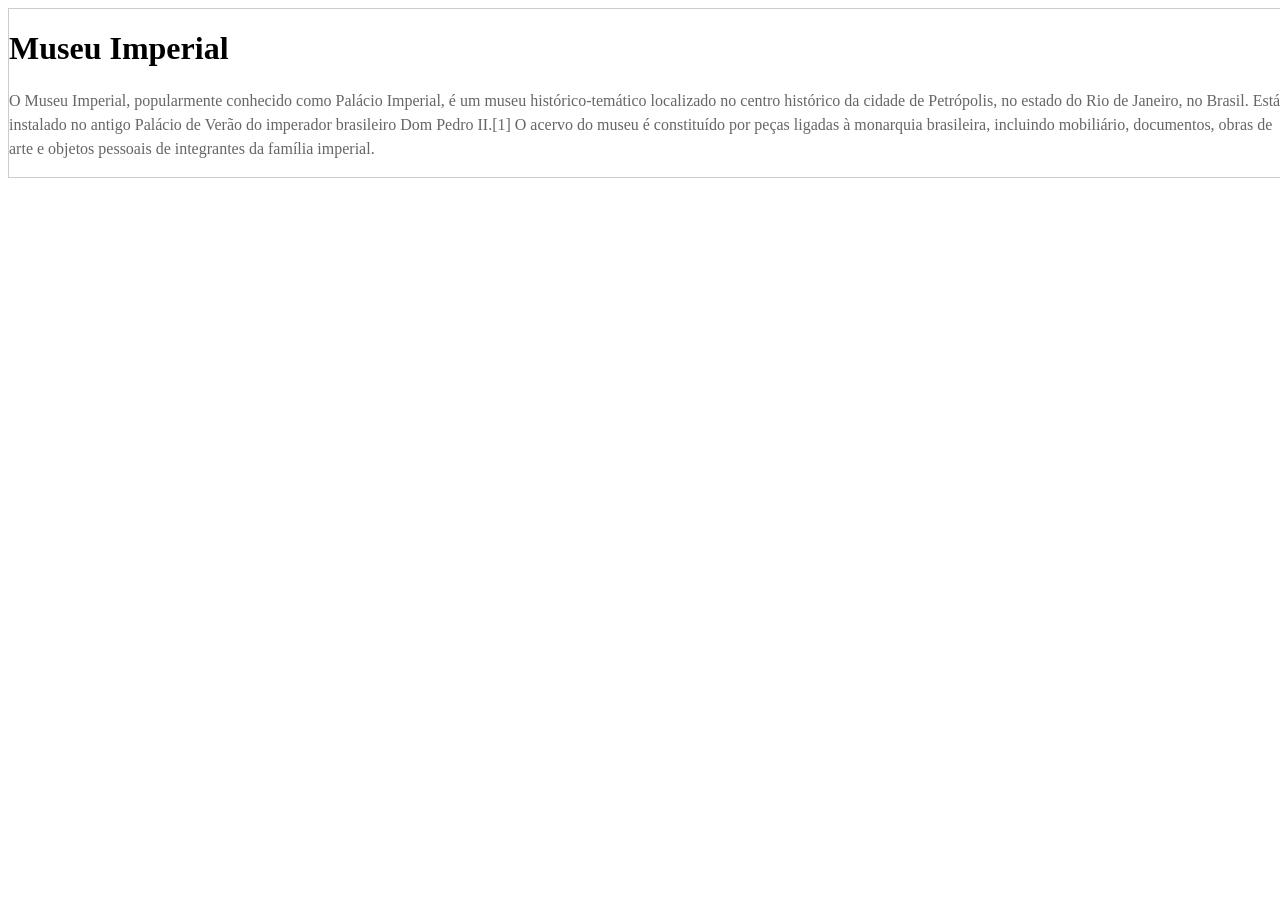
==== pages/museu-imperial.html @ d3b87f87 "pagina do museu" ====
<!doctype html>
<html lang="en">
  <head>
    <meta charset="UTF-8" />
    <meta name="viewport" content="width=device-width, initial-scale=1.0" />
    <link rel="stylesheet" href="museu-imperial.css" />
    <title>Museu Imperial</title>
  </head>
  <body>
    <h1 class="topo-pagina">Museu Imperial</h1>
    <p class="topo-pagina">
      O Museu Imperial, popularmente conhecido como Palácio Imperial, é um museu
      histórico-temático localizado no centro histórico da cidade de Petrópolis,
      no estado do Rio de Janeiro, no Brasil. Está instalado no antigo Palácio
      de Verão do imperador brasileiro Dom Pedro II.[1] O acervo do museu é
      constituído por peças ligadas à monarquia brasileira, incluindo
      mobiliário, documentos, obras de arte e objetos pessoais de integrantes da
      família imperial.
    </p>
  </body>
</html>
---- pages/museu-imperial.css ----
* Configurações Gerais */ body {
  background-color: white; /* Fundo branco conforme solicitado */
  color: #333333;
  font-family: Arial, Helvetica, sans-serif;
  margin: 0;
  padding: 0;
  text-align: center; /* Centraliza todo o conteúdo da página */
}

/* Espaçamento do Topo */
#topo-pagina {
  padding: 40px 20px;
}

#topo-pagina h1 {
  font-size: 32px;
  margin-bottom: 10px;
}

/* Linha divisória discreta */
hr {
  width: 50%;
  border: 0;
  border-top: 1px solid #dddddd;
  margin: 20px auto;
}

/* Container de cada Ponto Turístico */
.ponto-container {
  width: 600px; /* Largura fixa para manter o alinhamento */
  margin: 40px auto; /* Centraliza o bloco na tela e dá espaço entre eles */
  padding: 20px;
}

/* Estilo da Imagem que é Link */
body {
  width: 100%; /* A imagem ocupa toda a largura do container (600px) */
  height: auto;
  border: 1px solid #cccccc;
  display: block;
  margin-bottom: 20px; /* Espaço entre a foto e o nome abaixo dela */
  background-image: url("https://upload.wikimedia.org/wikipedia/commons/thumb/2/24/Museu_Imperial_03_%28cropped%29.JPG/1920px-Museu_Imperial_03_%28cropped%29.JPG");
}

/* Efeito visual ao passar o mouse na foto */
.foto-link:hover {
  border-color: #3b5998;
  opacity: 0.9;
}

/* Estilo do Nome e Descrição */
h2 {
  margin-bottom: 10px;
  color: #222222;
}

p {
  line-height: 1.5;
  color: #666666;
}

/* Rodapé */
#rodape {
  margin-top: 60px;
  padding: 20px;
  border-top: 1px solid #eeeeee;
  font-size: 12px;
}
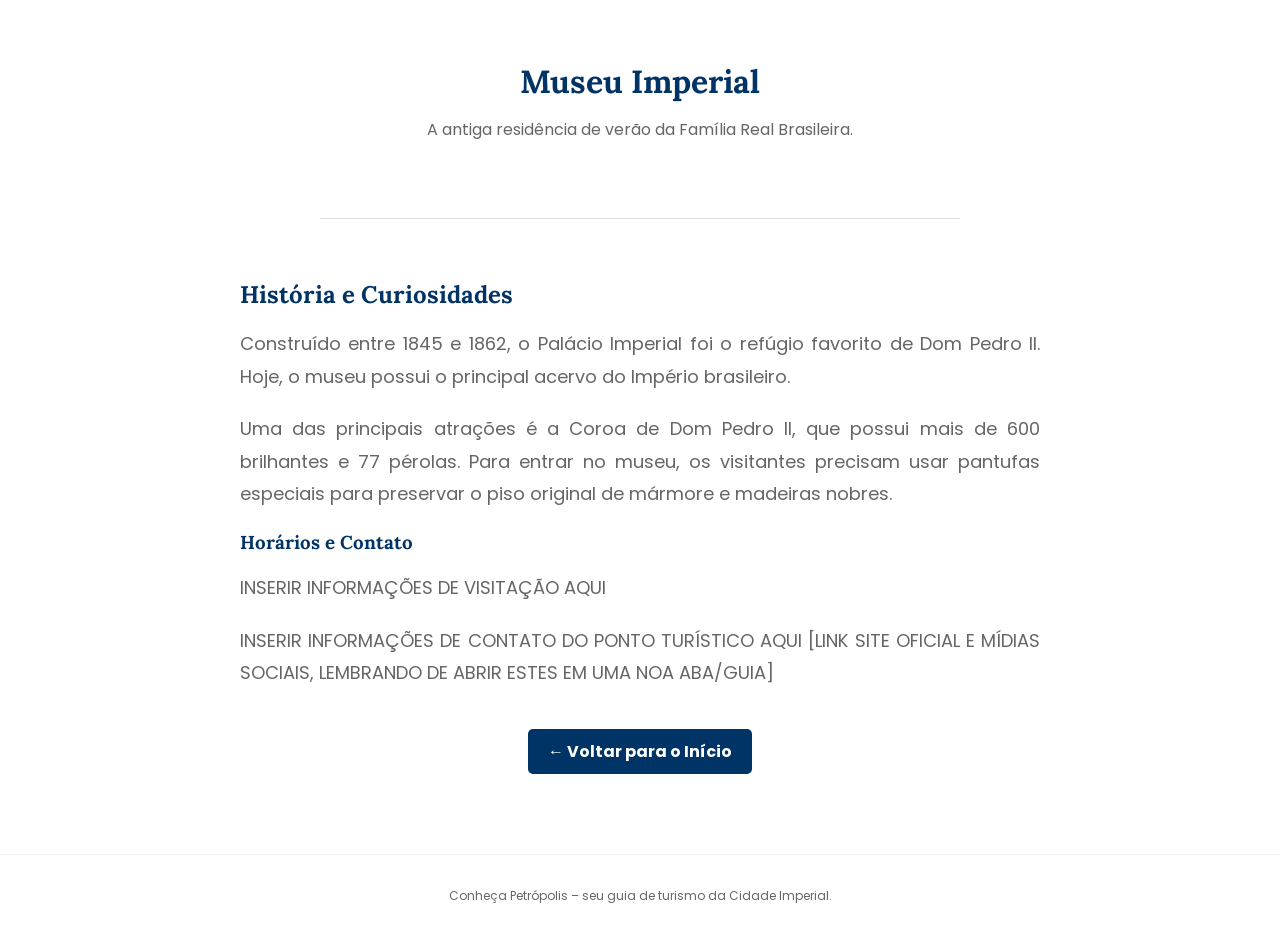
==== commit 3bc7978d: "finalização página inicial, padronização CSS e páginas secundárias" ====
--- a/pages/museu-imperial.html
+++ b/pages/museu-imperial.html
@@ -1,21 +1,65 @@
+<!-- Nessa página é necessário que a foto do ponto turístico em questão esteja como plano de fundo (background); encontrem soluções para manter o texto legível. -->
+
 <!doctype html>
-<html lang="en">
+<html lang="pt-br">
   <head>
     <meta charset="UTF-8" />
-    <meta name="viewport" content="width=device-width, initial-scale=1.0" />
-    <link rel="stylesheet" href="museu-imperial.css" />
-    <title>Museu Imperial</title>
+    <title>Museu Imperial - Detalhes</title>
+    <link rel="stylesheet" href="museu-imperial-style.css" />
+    <link rel="preconnect" href="https://fonts.googleapis.com" />
+    <link rel="preconnect" href="https://fonts.gstatic.com" crossorigin />
+    <link
+      href="https://fonts.googleapis.com/css2?family=Lora:ital,wght@0,400..700;1,400..700&family=Poppins:ital,wght@0,100;0,200;0,300;0,400;0,500;0,600;0,700;0,800;0,900;1,100;1,200;1,300;1,400;1,500;1,600;1,700;1,800;1,900&display=swap"
+      rel="stylesheet"
+    />
   </head>
   <body>
-    <h1 class="topo-pagina">Museu Imperial</h1>
-    <p class="topo-pagina">
-      O Museu Imperial, popularmente conhecido como Palácio Imperial, é um museu
-      histórico-temático localizado no centro histórico da cidade de Petrópolis,
-      no estado do Rio de Janeiro, no Brasil. Está instalado no antigo Palácio
-      de Verão do imperador brasileiro Dom Pedro II.[1] O acervo do museu é
-      constituído por peças ligadas à monarquia brasileira, incluindo
-      mobiliário, documentos, obras de arte e objetos pessoais de integrantes da
-      família imperial.
-    </p>
+    <div id="topo-pagina">
+      <h1>Museu Imperial</h1>
+      <p>A antiga residência de verão da Família Real Brasileira.</p>
+    </div>
+
+    <hr />
+
+    <div class="conteudo-detalhado">
+      <!-- <img
+        src="https://via.placeholder.com/800x400"
+        alt="Fachada do Museu Imperial"
+        class="imagem-destaque"
+      /> -->
+
+      <div class="texto-historia">
+        <h2>História e Curiosidades</h2>
+        <p class="descricao">
+          Construído entre 1845 e 1862, o Palácio Imperial foi o refúgio
+          favorito de Dom Pedro II. Hoje, o museu possui o principal acervo do
+          Império brasileiro.
+        </p>
+        <p class="descricao">
+          Uma das principais atrações é a Coroa de Dom Pedro II, que possui mais
+          de 600 brilhantes e 77 pérolas. Para entrar no museu, os visitantes
+          precisam usar pantufas especiais para preservar o piso original de
+          mármore e madeiras nobres.
+        </p>
+
+        <h3>Horários e Contato</h3>
+
+        <p class="descricao">INSERIR INFORMAÇÕES DE VISITAÇÃO AQUI</p>
+
+        <p class="descricao">
+          INSERIR INFORMAÇÕES DE CONTATO DO PONTO TURÍSTICO AQUI [LINK SITE
+          OFICIAL E MÍDIAS SOCIAIS, LEMBRANDO DE ABRIR ESTES EM UMA NOA
+          ABA/GUIA]
+        </p>
+      </div>
+
+      <div class="navegacao">
+        <a href="index.html" class="botao-voltar">← Voltar para o Início</a>
+      </div>
+    </div>
+
+    <div id="rodape">
+      <p>Conheça Petrópolis &ndash; seu guia de turismo da Cidade Imperial.</p>
+    </div>
   </body>
 </html>
--- a/pages/museu-imperial-style.css
+++ b/pages/museu-imperial-style.css
@@ -0,0 +1,141 @@
+/* Aqui é onde a estrutura do código HTML é estilizada.
+As propriedades em cada bloco estão organizadas da seguinte ordem: 
+1. Posicionamento (Onde o elemento se coloca)
+2. Modelo de Caixa (Tamanho e espaçamento)
+3. Tipografia (Como o texto se comporta)
+4. Visual (Cores de fundo, bordas, sombras) */
+
+/* --- Configurações Gerais --- */
+body {
+  /* não há; re Posicionamento */
+  margin: 0; /* re Modelo de Caixa */
+  padding: 0;
+  color: #333333; /* re Tipografia */
+  font-family: Poppins, Helvetica, sans-serif;
+  text-align: center;
+  background-color: white; /* re Visual */
+}
+
+/* Espaçamento do Topo */
+#topo-pagina {
+  padding: 40px 20px;
+}
+
+#topo-pagina h1 {
+  margin-bottom: 10px;
+  color: #003366;
+  font-family: "Lora", Helvetica, sans-serif;
+  font-size: 32px;
+}
+
+/* Linha divisória discreta */
+hr {
+  width: 50%;
+  margin: 20px auto;
+  border: 0;
+  border-top: 1px solid #dddddd;
+}
+
+/* Container de cada Ponto Turístico */
+.ponto-container {
+  width: 600px; /* Largura fixa para manter o alinhamento */
+  margin: 40px auto; /* Centraliza o bloco na tela e dá espaço entre eles */
+  padding: 20px;
+}
+
+/* Estilo da Imagem que é Link */
+.foto-link {
+  display: block;
+  width: 100%; /* A imagem ocupa toda a largura do container (600px) */
+  height: auto;
+  margin-bottom: 20px; /* Espaço entre a foto e o nome abaixo dela */
+  border: 1px solid #cccccc;
+  border-radius: 15px;
+}
+
+/* Efeito visual ao passar o mouse na foto */
+.foto-link:hover {
+  background-color: #cfb53b;
+  opacity: 0.9;
+}
+
+/* Estilo do Nome e Descrição */
+h2 {
+  margin-bottom: 10px;
+  color: #003366;
+  font-family: "Lora", Helvetica, sans-serif;
+  text-align: left;
+}
+
+h3 {
+  margin-bottom: 10px;
+  color: #003366;
+  font-family: "Lora", Helvetica, sans-serif;
+  text-align: left;
+}
+
+p {
+  color: #666666;
+  line-height: 1.5;
+}
+
+/* Parágrafo descrição */
+p.descricao {
+  color: #666666;
+  line-height: 1.5;
+  text-align: justify;
+}
+
+/* Rodapé */
+#rodape {
+  margin-top: 60px;
+  padding: 20px;
+  font-size: 12px;
+  border-top: 1px solid #eeeeee;
+}
+
+/* --- Estilos para a Página de Destaque --- */
+
+/* Container que limita a largura do texto para não ficar cansativo de ler */
+.conteudo-detalhado {
+  width: 800px; /* Um pouco mais largo que a home para dar destaque */
+  margin: 0 auto;
+  padding: 20px;
+  text-align: justify; /* Texto justificado para facilitar a leitura */
+  background-color: #ffffff;
+}
+
+/* Imagem principal da página secundária */
+.imagem-destaque {
+  width: 100%;
+  height: auto;
+  margin-bottom: 30px;
+  border-radius: 8px; /* Arredonda levemente os cantos */
+}
+
+/* Estilo para os parágrafos de história */
+.texto-historia p {
+  margin-bottom: 20px; /* Dá espaço entre um parágrafo e outro */
+  font-size: 18px;
+  line-height: 1.8; /* Aumenta o espaço entre as linhas do texto */
+}
+
+/* Estilo do link de voltar */
+.navegacao {
+  margin-top: 40px;
+  text-align: center; /* Centraliza apenas o botão de voltar */
+}
+
+.botao-voltar {
+  display: inline-block;
+  padding: 10px 20px;
+  color: white;
+  text-decoration: none; /* Remove o sublinhado do link */
+  font-weight: bold;
+  background-color: #003366;
+  border-radius: 5px;
+}
+
+.botao-voltar:hover {
+  background-color: #2d4373; /* Cor um pouco mais escura ao passar o mouse */
+}
